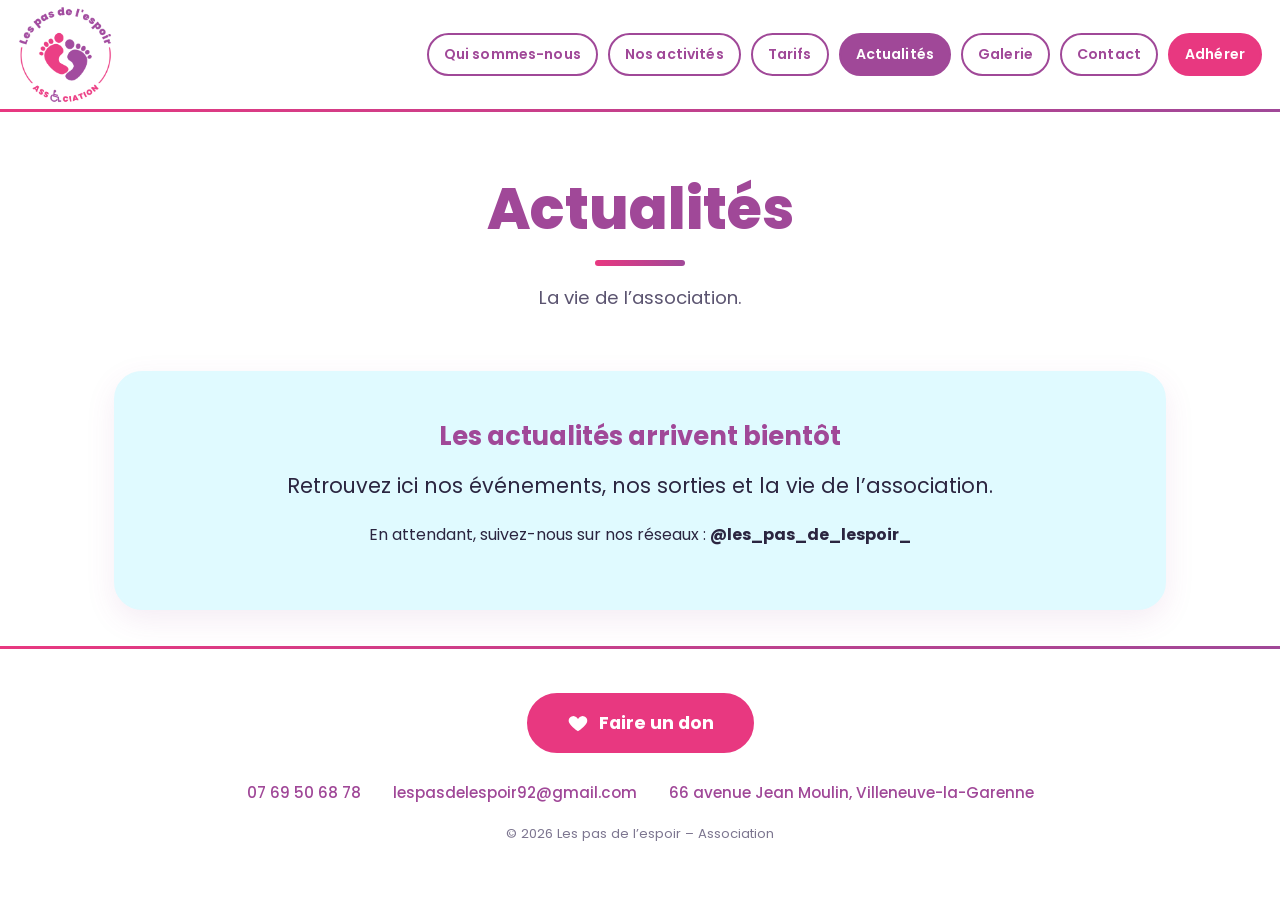
==== actualites.html @ 77294326 "Add files via upload" ====
<!DOCTYPE html>
<html lang="fr">
<head>
  <meta charset="UTF-8">
  <meta name="viewport" content="width=device-width, initial-scale=1">
  <title>Actualités – Les pas de l'espoir</title>
  <meta name="description" content="Les actualités et événements de l'association Les pas de l'espoir.">
  <link rel="icon" type="image/png" href="images/favicon.png">
  <link rel="preconnect" href="https://fonts.googleapis.com">
  <link rel="preconnect" href="https://fonts.gstatic.com" crossorigin>
  <link href="https://fonts.googleapis.com/css2?family=Poppins:wght@400;500;600;700;800&display=swap" rel="stylesheet">
  <link rel="stylesheet" href="style.css?v=3">
  <script src="script.js?v=3" defer></script>
</head>
<body>
  <a class="skip-link" href="#contenu">Aller au contenu</a>

  <!-- En-tête (généré par script.js, identique sur toutes les pages) -->
  <header id="site-header" class="site-header"></header>

  <main id="contenu">
    <section class="page-title">
      <h1>Actualités</h1>
      <p>La vie de l’association.</p>
    </section>

    <section class="section">
      <div class="card card-lead">
        <h2>Les actualités arrivent bientôt</h2>
        <p class="lead">Retrouvez ici nos événements, nos sorties et la vie de l’association.</p>
        <p>En attendant, suivez-nous sur nos réseaux : <strong>@les_pas_de_lespoir_</strong></p>
      </div>

      <!--
        MODÈLE D'ARTICLE – copiez ce bloc (sans les commentaires) dans <div class="grid grid-3"> pour ajouter une actualité :

        <article class="card news">
          <img src="images/nom-de-la-photo.jpg" alt="Description de la photo">
          <time datetime="2026-10-15">15 octobre 2026</time>
          <h3>Titre de l'actualité</h3>
          <p>Texte court de présentation.</p>
        </article>
      -->
      <div class="grid grid-3" id="liste-actualites"></div>
    </section>

  </main>

  <!-- Pied de page (généré par script.js, identique sur toutes les pages) -->
  <footer id="site-footer" class="site-footer"></footer>
</body>
</html>
---- style.css ----
/* =========================================================
   Les pas de l'espoir – feuille de style
   Palette issue du logo et de la feuille de tarifs
   ========================================================= */

:root {
  /* Couleurs du logo */
  --rose:        #E83880;   /* rose du logo */
  --violet:      #A04898;   /* violet du logo */

  /* Couleurs de la feuille de tarifs */
  --rose-doux:   #E575CF;   /* pastilles "Avec adhésion" */
  --bleu-nuit:   #453E8E;   /* illustration */
  --bleu-glace:  #E0FAFF;   /* fond bleu clair */
  --turquoise:   #66C2CE;   /* feuillages */

  --texte:       #2B2540;
  --fond:        #FFFFFF;   /* fond du site : blanc */

  --header-h:    112px;
  --radius:      999px;
  --font:        'Poppins', system-ui, -apple-system, 'Segoe UI', Roboto, sans-serif;
}

*, *::before, *::after { box-sizing: border-box; }

html { scroll-behavior: smooth; }

body {
  margin: 0;
  font-family: var(--font);
  color: var(--texte);
  background: var(--fond);
  -webkit-font-smoothing: antialiased;
}

img, video { display: block; max-width: 100%; }
ul { list-style: none; margin: 0; padding: 0; }
a { color: inherit; text-decoration: none; }

.skip-link {
  position: absolute; left: -9999px; top: 8px;
  background: var(--violet); color: #fff;
  padding: 8px 16px; border-radius: 8px; z-index: 200;
}
.skip-link:focus { left: 8px; }

/* ---------- En-tête ---------- */

.site-header {
  position: sticky; top: 0; z-index: 100;
  height: var(--header-h);
  background: var(--fond);
  border-bottom: 3px solid transparent;
  border-image: linear-gradient(90deg, var(--rose), var(--violet)) 1;
}

.header-inner {
  height: 100%;
  max-width: 1400px;
  margin: 0 auto;
  padding: 0 28px;
  display: flex;
  align-items: center;
  justify-content: space-between;
  gap: 24px;
}

.logo { flex: 0 0 auto; height: 100%; display: flex; align-items: center; padding: 6px 0; }
.logo img {
  height: 100%;
  width: auto;
  transition: transform .3s ease;
}
.logo:hover img, .logo:focus-visible img { transform: scale(1.06) rotate(-2deg); }

/* ---------- Menu ---------- */

.main-nav ul { display: flex; align-items: center; gap: 10px; flex-wrap: wrap; justify-content: flex-end; }

.btn {
  display: inline-block;
  padding: 11px 22px;
  border-radius: var(--radius);
  border: 2px solid var(--violet);
  color: var(--violet);
  background: #fff;
  font-weight: 600;
  font-size: .95rem;
  letter-spacing: .01em;
  white-space: nowrap;
  transition: background .25s, color .25s, border-color .25s, transform .25s, box-shadow .25s;
}
.btn:hover, .btn:focus-visible {
  background: var(--violet);
  color: #fff;
  transform: translateY(-2px);
  box-shadow: 0 6px 16px rgba(160, 72, 152, .28);
}
.btn[aria-current="page"] { background: var(--violet); color: #fff; }

/* Bouton mis en avant : Adhérer */
.btn-accent {
  background: var(--rose);
  border-color: var(--rose);
  color: #fff;
}
.btn-accent:hover, .btn-accent:focus-visible {
  background: #cf2a6c;
  border-color: #cf2a6c;
  box-shadow: 0 6px 16px rgba(232, 56, 128, .35);
}

:focus-visible { outline: 3px solid var(--rose-doux); outline-offset: 3px; }

/* Bouton burger (mobile) */
.menu-toggle {
  display: none;
  width: 48px; height: 48px;
  border: 2px solid var(--violet);
  border-radius: 50%;
  background: #fff;
  cursor: pointer;
  padding: 0;
  flex-direction: column;
  align-items: center;
  justify-content: center;
  gap: 5px;
}
.menu-toggle span {
  display: block; width: 20px; height: 2.5px;
  background: var(--violet); border-radius: 2px;
  transition: transform .3s, opacity .3s;
}
.menu-toggle[aria-expanded="true"] span:nth-child(1) { transform: translateY(7.5px) rotate(45deg); }
.menu-toggle[aria-expanded="true"] span:nth-child(2) { opacity: 0; }
.menu-toggle[aria-expanded="true"] span:nth-child(3) { transform: translateY(-7.5px) rotate(-45deg); }

/* ---------- Vidéo plein écran ---------- */

.hero {
  position: relative;
  width: 100%;
  height: clamp(260px, 50vh, 500px);       /* bannière réduite */
  height: clamp(260px, 50svh, 500px);
  overflow: hidden;
  background: #7a1a6a;           /* couleur proche de la vidéo pendant le chargement */
}

.hero video {
  position: absolute; inset: 0;
  width: 100%; height: 100%;
  object-fit: cover;             /* remplit tout l'écran, logo centré toujours visible */
  object-position: center;
}

/* Bouton son on/off */
.sound-btn {
  position: absolute;
  right: 24px; bottom: 24px;
  display: inline-flex; align-items: center; gap: 10px;
  padding: 12px 20px 12px 16px;
  border: 2px solid rgba(255,255,255,.9);
  border-radius: var(--radius);
  background: rgba(43, 37, 64, .55);
  -webkit-backdrop-filter: blur(8px);
  backdrop-filter: blur(8px);
  color: #fff;
  font: 600 .95rem var(--font);
  cursor: pointer;
  transition: background .25s, transform .25s;
}
.sound-btn:hover, .sound-btn:focus-visible { background: var(--rose); transform: scale(1.05); }
.sound-btn[aria-pressed="true"] { background: var(--rose); }

.sound-btn .icon { width: 24px; height: 24px; fill: currentColor; flex: 0 0 auto; }
.sound-btn .icon-on { display: none; }
.sound-btn[aria-pressed="true"] .icon-on  { display: block; }
.sound-btn[aria-pressed="true"] .icon-off { display: none; }

/* ---------- Phrase d'accroche ---------- */

.intro {
  max-width: 1100px;
  margin: 0 auto;
  padding: 64px 24px 80px;
  text-align: center;
}

.slogan {
  margin: 0 0 44px;
  font-weight: 800;
  font-size: clamp(2rem, 5.2vw, 4rem);
  line-height: 1.2;
  letter-spacing: -.01em;
  color: var(--violet);
}
.slogan span { color: var(--rose); }

.btn-big { padding: 16px 48px; font-size: 1.15rem; }

/* ---------- Pied de page ---------- */

.site-footer {
  background: #fff;
  border-top: 3px solid transparent;
  border-image: linear-gradient(90deg, var(--rose), var(--violet)) 1;
  padding: 44px 24px 28px;
  text-align: center;
}

.footer-inner { max-width: 1100px; margin: 0 auto; }

.btn-don {
  display: inline-flex; align-items: center; gap: 10px;
  padding: 15px 38px;
  border-radius: var(--radius);
  border: 2px solid var(--rose);
  background: var(--rose);
  color: #fff;
  font-weight: 700;
  font-size: 1.1rem;
  transition: background .25s, transform .25s, box-shadow .25s;
}
.btn-don svg { width: 22px; height: 22px; fill: currentColor; }
.btn-don:hover, .btn-don:focus-visible {
  background: #cf2a6c; border-color: #cf2a6c;
  transform: translateY(-2px);
  box-shadow: 0 8px 20px rgba(232, 56, 128, .35);
}

.footer-contact {
  margin: 28px 0 0;
  display: flex; flex-wrap: wrap; justify-content: center; gap: 8px 32px;
  font-size: .95rem; color: var(--violet); font-weight: 500;
}
.footer-contact a:hover { color: var(--rose); }

.footer-copy { margin: 20px 0 0; font-size: .82rem; color: #7d7690; }

/* ---------- Pages intérieures ---------- */

.btn-accent[aria-current="page"] { background: #cf2a6c; border-color: #cf2a6c; }

.page-title {
  text-align: center;
  padding: 64px 24px 24px;
  max-width: 900px; margin: 0 auto;
}
.page-title h1 {
  margin: 0 0 14px;
  font-size: clamp(2.2rem, 5vw, 3.6rem);
  font-weight: 800;
  line-height: 1.15;
  color: var(--violet);
}
.page-title h1::after {
  content: ""; display: block;
  width: 90px; height: 6px; border-radius: 6px;
  margin: 18px auto 0;
  background: linear-gradient(90deg, var(--rose), var(--violet));
}
.page-title p { margin: 18px 0 0; font-size: 1.15rem; color: #5b5470; }

.section { max-width: 1100px; margin: 0 auto; padding: 36px 24px; }
.section-title {
  margin: 0 0 28px; text-align: center;
  font-size: clamp(1.6rem, 3.2vw, 2.2rem); font-weight: 700; color: var(--rose);
}

.center { text-align: center; margin-top: 32px; }
.center .btn { margin: 6px; }

.grid { display: grid; gap: 24px; }
.grid-2 { grid-template-columns: repeat(2, 1fr); }
.grid-3 { grid-template-columns: repeat(3, 1fr); }
.grid-4 { grid-template-columns: repeat(4, 1fr); }
.align-center { align-items: center; }

.card {
  background: #fff;
  border: 2px solid var(--bleu-glace);
  border-radius: 28px;
  padding: 30px 28px;
  box-shadow: 0 10px 30px rgba(160, 72, 152, .10);
}
.card h2, .card h3 { margin: 0 0 12px; color: var(--violet); font-weight: 700; }
.card h2 { font-size: 1.6rem; }
.card h3 { font-size: 1.25rem; }
.card p { margin: 0 0 16px; line-height: 1.65; }
.card .btn { margin-top: 4px; }

.card-lead { text-align: center; background: var(--bleu-glace); border-color: var(--bleu-glace); padding: 44px 32px; }
.card-lead .lead { font-size: 1.3rem; line-height: 1.7; max-width: 760px; margin: 0 auto 18px; }
.quote { font-size: clamp(1.3rem, 2.6vw, 1.8rem); font-weight: 700; color: var(--violet); margin: 24px 0 0 !important; }
.quote span { color: var(--rose); }

.inline-link { color: var(--violet); font-weight: 600; text-decoration: underline; }
.inline-link:hover { color: var(--rose); }

/* Cadres cliquables */
.link-card {
  display: flex; flex-direction: column;
  color: inherit;
  border-color: var(--rose-doux);
  transition: transform .25s, box-shadow .25s, border-color .25s;
}
.link-card:hover, .link-card:focus-visible {
  transform: translateY(-6px);
  border-color: var(--rose);
  box-shadow: 0 16px 36px rgba(232, 56, 128, .22);
}
.link-card .link-more { margin-top: auto; font-weight: 700; color: var(--rose); }
.link-card:hover h3 { color: var(--rose); }

.tile { text-align: center; padding: 34px 18px; }
.tile h3 { margin: 0; font-size: 1.2rem; }
.grid-4 .tile:nth-child(odd)  { border-color: var(--rose-doux); }
.grid-4 .tile:nth-child(even) { border-color: #cfa6cb; }

/* Pôles */
.pole h2 { font-size: 1.7rem; margin-bottom: 20px; }
.pole-rose  { border-color: var(--rose-doux); }
.pole-rose h2  { color: var(--rose); }
.pole-violet { border-color: #cfa6cb; }
.checklist { list-style: none; margin: 0 0 18px; padding: 0; }
.checklist li { position: relative; padding: 11px 0 11px 34px; border-bottom: 1px solid #eee4f0; line-height: 1.5; }
.checklist li:last-child { border-bottom: 0; }
.checklist li::before {
  content: ""; position: absolute; left: 4px; top: 50%; width: 16px; height: 16px; transform: translateY(-50%);
  background: var(--rose); border-radius: 50% 50% 50% 0; rotate: -45deg;
}
.pole-violet .checklist li::before { background: var(--violet); }

/* Tarifs */
.tarif-wrap { max-width: 900px; }
.tarif-block { position: relative; margin-bottom: 44px; padding: 70px 36px 18px; background: var(--bleu-glace); border-radius: 32px; }
.pill-label {
  position: absolute; top: 0; left: 0; margin: 0;
  padding: 18px 40px; border-radius: 0 0 32px 0;
  background: var(--rose-doux); color: #fff;
  border-top-left-radius: 32px;
  font-size: 1rem; font-weight: 600; letter-spacing: .18em; text-transform: uppercase;
}
.tarif-list { list-style: none; margin: 0; padding: 8px 28px; background: #fff; border-radius: 24px; }
.tarif-list li {
  display: flex; justify-content: space-between; align-items: baseline; gap: 20px;
  padding: 18px 0; border-bottom: 1.5px solid #c9a58f;
}
.tarif-list li:last-child { border-bottom: 0; }
.t-name { font-size: 1.05rem; }
.t-price { font-weight: 700; text-align: right; color: var(--violet); }
.t-price small { font-weight: 500; font-style: italic; color: var(--texte); font-size: .9rem; }
.note { text-align: center; font-style: italic; color: #5b5470; }

/* Adhérer */
.price-card { text-align: center; background: linear-gradient(135deg, var(--rose), var(--violet)); border: 0; color: #fff; padding: 54px 24px; }
.price-label { text-transform: uppercase; letter-spacing: .18em; font-weight: 600; margin: 0 0 10px !important; }
.price { font-size: clamp(3rem, 7vw, 5rem); font-weight: 800; line-height: 1; margin: 0 !important; }
.price small { font-size: 1.4rem; font-weight: 500; }

/* Contact */
.contact-card { text-align: center; }
.big-link { font-weight: 700; color: var(--violet); overflow-wrap: anywhere; font-size: .95rem; }
.big-link:hover { color: var(--rose); }

/* Actualités */
.news img { border-radius: 18px; margin-bottom: 14px; width: 100%; }
.news time { font-size: .85rem; color: var(--rose); font-weight: 600; }
#liste-actualites:empty { display: none; }

/* ---------- Pôles d'activités ---------- */

.grid-poles { display: grid; grid-template-columns: repeat(3, minmax(0, 1fr)); gap: 24px; align-items: stretch; }
.pole-head { display: flex; align-items: center; gap: 14px; margin-bottom: 18px; }
.pole-head h2 { margin: 0; font-size: 1.35rem; line-height: 1.3; }
.puzzle { width: 54px; height: 54px; flex: 0 0 auto; }

.pole-teal   { border-color: #66C2CE; }
.pole-teal   .puzzle { fill: #66C2CE; }  .pole-teal   h2 { color: #2E8F9C; }  .pole-teal   .checklist li::before { background: #66C2CE; }
.pole-navy   { border-color: #453E8E; }
.pole-navy   .puzzle { fill: #453E8E; }  .pole-navy   h2 { color: #453E8E; }  .pole-navy   .checklist li::before { background: #453E8E; }
.pole-pink   { border-color: #E575CF; }
.pole-pink   .puzzle { fill: #E575CF; }  .pole-pink   h2 { color: #C24FAA; }  .pole-pink   .checklist li::before { background: #E575CF; }

/* ---------- Réseaux sociaux et carte ---------- */

.social-card { text-align: center; display: flex; flex-direction: column; align-items: center; }
.social-icon {
  width: 60px; height: 60px; border-radius: 50%;
  display: grid; place-items: center; color: #fff; margin-bottom: 10px;
  background: linear-gradient(135deg, var(--rose), var(--violet));
}
.social-icon svg { width: 30px; height: 30px; }
.social-fb .social-icon { background: var(--bleu-nuit); }
.social-tt .social-icon { background: #2B2540; }
.social-card h3 { margin-bottom: 4px; }
.social-card .handle { margin: 0 0 14px; color: #5b5470; font-size: .95rem; word-break: break-word; }
.qr { width: 180px; height: 180px; margin: 0 auto 18px; border: 2px solid var(--bleu-glace); border-radius: 16px; padding: 6px; background: #fff; }

.map { height: 420px; border-radius: 28px; overflow: hidden; border: 2px solid var(--bleu-glace); box-shadow: 0 10px 30px rgba(160, 72, 152, .10); z-index: 1; }
.map-fallback { padding: 40px 24px; text-align: center; }
.gmap { position: relative; }
.gmap iframe { position: absolute; inset: 0; width: 100%; height: 100%; border: 0; }
.gmap-logo {                               /* logo posé sur le repère rouge de Google */
  position: absolute; left: 50%; top: calc(50% - 16px); transform: translate(-50%, -50%);
  width: 84px; height: 84px; z-index: 2; pointer-events: none;
  background: #fff; border: 4px solid var(--rose); border-radius: 50%;
  box-shadow: 0 8px 20px rgba(0,0,0,.35);
  display: grid; place-items: center;
}
.gmap-logo img { width: 72px; height: 72px; object-fit: contain; }
.gmap-link { position: absolute; inset: 0; z-index: 3; cursor: pointer; }
.gmap-link:focus-visible { outline: 4px solid var(--rose); outline-offset: -4px; }
@media (max-width: 520px) { .gmap-logo { width: 68px; height: 68px; } .gmap-logo img { width: 58px; height: 58px; } }
.logo-pin { background: none; border: 0; }
.logo-pin span {
  display: block; width: 72px; height: 86px; position: relative;
}
.logo-pin span::before {            /* pointe du repère */
  content: ""; position: absolute; left: 50%; bottom: 0; width: 18px; height: 18px;
  background: var(--rose); transform: translateX(-50%) rotate(45deg); border-radius: 0 0 4px 0;
}
.logo-pin img {
  position: relative; width: 72px; height: 72px; object-fit: contain; z-index: 1;
  background: #fff; border: 3px solid var(--rose); border-radius: 50%; padding: 3px;
  box-shadow: 0 6px 14px rgba(0,0,0,.3);
}

/* ---------- Galerie ---------- */

.gallery { display: grid; grid-template-columns: repeat(auto-fill, minmax(240px, 1fr)); gap: 16px; }
.gallery-item { padding: 0; border: 0; background: none; cursor: zoom-in; border-radius: 20px; overflow: hidden; aspect-ratio: 4 / 3; }
.gallery-item img { width: 100%; height: 100%; object-fit: cover; transition: transform .35s; }
.gallery-item:hover img, .gallery-item:focus-visible img { transform: scale(1.06); }

.lightbox { position: fixed; inset: 0; z-index: 300; background: rgba(30, 20, 45, .92); display: flex; align-items: center; justify-content: center; padding: 24px; }
.lightbox[hidden] { display: none; }
.lightbox figure { margin: 0; max-width: min(92vw, 1100px); text-align: center; }
.lightbox img { max-height: 80vh; max-width: 100%; margin: 0 auto; border-radius: 14px; }
.lightbox figcaption { color: #fff; margin-top: 12px; }
.lightbox button { position: absolute; border: 0; background: rgba(255,255,255,.15); color: #fff; width: 52px; height: 52px; border-radius: 50%; font-size: 2rem; line-height: 1; cursor: pointer; }
.lightbox button:hover { background: var(--rose); }
.lb-close { top: 18px; right: 18px; }
.lb-prev { left: 18px; top: 50%; transform: translateY(-50%); }
.lb-next { right: 18px; top: 50%; transform: translateY(-50%); }

/* ---------- Assistant (chatbot) ---------- */

.chat-launcher {
  position: fixed; right: 22px; bottom: 22px; z-index: 150;
  display: inline-flex; align-items: center; gap: 10px;
  padding: 14px 22px 14px 18px; border: 0; border-radius: var(--radius);
  background: linear-gradient(135deg, var(--rose), var(--violet)); color: #fff;
  font: 600 1rem var(--font); cursor: pointer;
  box-shadow: 0 10px 28px rgba(160, 72, 152, .45);
  transition: transform .25s;
}
.chat-launcher:hover, .chat-launcher:focus-visible { transform: translateY(-3px) scale(1.03); }
.chat-launcher svg { width: 26px; height: 26px; fill: currentColor; }

.chat-panel {
  position: fixed; right: 22px; bottom: 22px; z-index: 160;
  width: 380px; max-width: calc(100vw - 24px); height: 560px; max-height: calc(100svh - 40px);
  display: flex; flex-direction: column;
  background: #fff; border-radius: 26px; overflow: hidden;
  box-shadow: 0 20px 60px rgba(43, 37, 64, .35);
  border: 2px solid var(--rose-doux);
}
.chat-panel[hidden] { display: none; }
.chat-head { display: flex; align-items: center; gap: 12px; padding: 14px 16px; background: linear-gradient(135deg, var(--rose), var(--violet)); color: #fff; }
.chat-head img { width: 42px; height: 42px; object-fit: contain; background: #fff; border-radius: 50%; padding: 3px; }
.chat-head div { flex: 1; line-height: 1.25; }
.chat-head strong { display: block; font-size: 1rem; }
.chat-head small { opacity: .9; font-size: .78rem; }
.chat-close { width: 36px; height: 36px; border: 0; border-radius: 50%; background: rgba(255,255,255,.2); color: #fff; font-size: 1.5rem; line-height: 1; cursor: pointer; }
.chat-close:hover { background: rgba(255,255,255,.35); }

.chat-log { flex: 1; overflow-y: auto; padding: 16px; display: flex; flex-direction: column; gap: 10px; background: #fbf8fc; }
.msg { max-width: 88%; padding: 11px 15px; border-radius: 18px; font-size: .94rem; line-height: 1.5; }
.msg a { color: var(--violet); font-weight: 600; text-decoration: underline; }
.msg-bot { align-self: flex-start; background: #fff; border: 1px solid #eadff0; border-bottom-left-radius: 6px; }
.msg-user { align-self: flex-end; background: var(--rose); color: #fff; border-bottom-right-radius: 6px; }
.msg-typing { color: #8a8099; letter-spacing: 3px; }

.chat-chips { display: flex; flex-wrap: wrap; gap: 8px; padding: 10px 14px; border-top: 1px solid #f0e8f4; background: #fff; }
.chip { border: 1.5px solid var(--violet); background: #fff; color: var(--violet); border-radius: var(--radius); padding: 6px 13px; font: 600 .82rem var(--font); cursor: pointer; }
.chip:hover { background: var(--violet); color: #fff; }

.chat-form { display: flex; gap: 8px; padding: 12px 14px 14px; border-top: 1px solid #f0e8f4; background: #fff; }
.chat-form input { flex: 1; min-width: 0; border: 2px solid #e5d9ec; border-radius: var(--radius); padding: 11px 16px; font: 500 .95rem var(--font); }
.chat-form input:focus { outline: none; border-color: var(--rose); }
.chat-form button { border: 0; border-radius: var(--radius); padding: 0 20px; background: var(--rose); color: #fff; font: 700 .95rem var(--font); cursor: pointer; }
.chat-form button:hover { background: #cf2a6c; }

@media (max-width: 520px) {
  .chat-launcher span { display: none; }
  .chat-launcher { padding: 15px; }
  .chat-panel { right: 8px; bottom: 8px; width: calc(100vw - 16px); height: calc(100svh - 16px); max-height: 640px; }
}

/* ---------- Tablette / mobile ---------- */

@media (max-width: 1300px) {
  .btn { padding: 9px 15px; font-size: .88rem; }
  .header-inner { padding: 0 18px; }
}

@media (max-width: 1000px) {
  .grid-poles { grid-template-columns: 1fr; }
}

@media (max-width: 900px) {
  .grid-2, .grid-3 { grid-template-columns: 1fr; }
  .grid-4 { grid-template-columns: repeat(2, 1fr); }
  .tarif-block { padding: 64px 14px 14px; }
  .pill-label { padding: 16px 22px; font-size: .8rem; letter-spacing: .1em; right: 24px; border-radius: 32px 0 32px 0; }
  .tarif-list { padding: 6px 16px; }
  .tarif-list li { flex-direction: column; gap: 4px; align-items: flex-start; }
  .t-price { text-align: left; }
  .center .btn { display: block; max-width: 420px; margin: 10px auto; text-align: center; }
}

@media (max-width: 1160px) {
  :root { --header-h: 84px; }

  .menu-toggle { display: flex; }

  .main-nav {
    position: absolute;
    top: 100%; left: 0; right: 0;
    background: #fff;
    padding: 18px 20px 24px;
    box-shadow: 0 14px 24px rgba(43, 37, 64, .15);
    border-bottom: 3px solid var(--rose);
    display: none;
  }
  .main-nav.open { display: block; }
  .main-nav ul { flex-direction: column; align-items: stretch; gap: 10px; }
  .main-nav .btn { display: block; text-align: center; padding: 13px 18px; font-size: 1rem; }

  .sound-btn { right: 14px; bottom: 14px; padding: 11px 16px 11px 13px; font-size: .88rem; }
}

@media (prefers-reduced-motion: reduce) {
  * { transition: none !important; scroll-behavior: auto !important; }
}
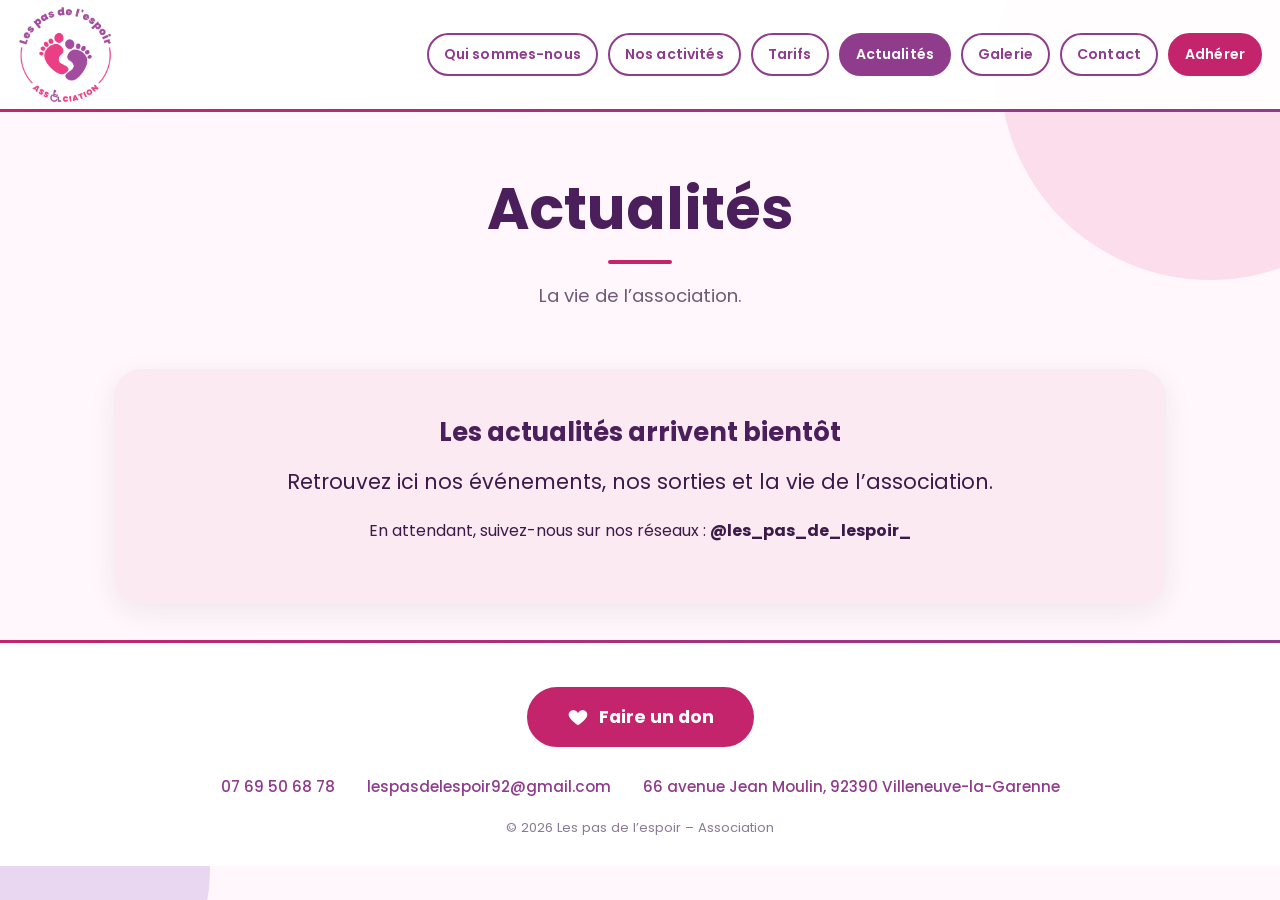
==== commit e9195954: "Mise à jour 2026-2027 : 4 pôles, nouveaux tarifs, page Qui sommes-nous et charte du dépliant Co-Auth" ====
--- a/actualites.html
+++ b/actualites.html
@@ -9,8 +9,8 @@
   <link rel="preconnect" href="https://fonts.googleapis.com">
   <link rel="preconnect" href="https://fonts.gstatic.com" crossorigin>
   <link href="https://fonts.googleapis.com/css2?family=Poppins:wght@400;500;600;700;800&display=swap" rel="stylesheet">
-  <link rel="stylesheet" href="style.css?v=3">
-  <script src="script.js?v=3" defer></script>
+  <link rel="stylesheet" href="style.css?v=4">
+  <script src="script.js?v=4" defer></script>
 </head>
 <body>
   <a class="skip-link" href="#contenu">Aller au contenu</a>
--- a/style.css
+++ b/style.css
@@ -4,18 +4,23 @@
    ========================================================= */
 
 :root {
-  /* Couleurs du logo */
-  --rose:        #E83880;   /* rose du logo */
-  --violet:      #A04898;   /* violet du logo */
-
-  /* Couleurs de la feuille de tarifs */
-  --rose-doux:   #E575CF;   /* pastilles "Avec adhésion" */
-  --bleu-nuit:   #453E8E;   /* illustration */
-  --bleu-glace:  #E0FAFF;   /* fond bleu clair */
-  --turquoise:   #66C2CE;   /* feuillages */
-
-  --texte:       #2B2540;
-  --fond:        #FFFFFF;   /* fond du site : blanc */
+  /* Charte du dépliant et de la grille tarifaire 2026-2027 */
+  --rose:        #C4246C;   /* rose framboise (Pôle 01, « Avec adhésion », contact) */
+  --violet:      #8F3C8C;   /* prune (Pôle 02, « Sans adhésion ») */
+  --violet-fonce:#6B2D78;   /* violet (Pôle 03, « Location ») */
+  --bordeaux:    #8C1F56;   /* Pôle 04 */
+  --prune:       #4A1F5C;   /* titres et prix */
+
+  --rose-doux:   #D46093;   /* fin du dégradé rose */
+  --rose-pale:   #FCDDEB;   /* cercles décoratifs */
+  --lavande:     #E9D6F0;   /* cercles décoratifs */
+  --bleu-glace:  #FBEAF2;   /* fonds doux (ancien nom conservé) */
+  --bleu-nuit:   #6B2D78;   /* ancien nom conservé */
+  --turquoise:   #8F3C8C;   /* ancien nom conservé */
+  --trait:       #F0E3EE;   /* séparateurs */
+
+  --texte:       #3B1A49;
+  --fond:        #FFF7FB;   /* fond rose très pâle des documents */
 
   --header-h:    112px;
   --radius:      999px;
@@ -95,7 +100,7 @@
   background: var(--violet);
   color: #fff;
   transform: translateY(-2px);
-  box-shadow: 0 6px 16px rgba(160, 72, 152, .28);
+  box-shadow: 0 6px 16px rgba(74, 31, 92, .28);
 }
 .btn[aria-current="page"] { background: var(--violet); color: #fff; }
 
@@ -106,9 +111,9 @@
   color: #fff;
 }
 .btn-accent:hover, .btn-accent:focus-visible {
-  background: #cf2a6c;
-  border-color: #cf2a6c;
-  box-shadow: 0 6px 16px rgba(232, 56, 128, .35);
+  background: #A01D58;
+  border-color: #A01D58;
+  box-shadow: 0 6px 16px rgba(196, 36, 108, .35);
 }
 
 :focus-visible { outline: 3px solid var(--rose-doux); outline-offset: 3px; }
@@ -224,9 +229,9 @@
 }
 .btn-don svg { width: 22px; height: 22px; fill: currentColor; }
 .btn-don:hover, .btn-don:focus-visible {
-  background: #cf2a6c; border-color: #cf2a6c;
+  background: #A01D58; border-color: #A01D58;
   transform: translateY(-2px);
-  box-shadow: 0 8px 20px rgba(232, 56, 128, .35);
+  box-shadow: 0 8px 20px rgba(196, 36, 108, .35);
 }
 
 .footer-contact {
@@ -236,11 +241,11 @@
 }
 .footer-contact a:hover { color: var(--rose); }
 
-.footer-copy { margin: 20px 0 0; font-size: .82rem; color: #7d7690; }
+.footer-copy { margin: 20px 0 0; font-size: .82rem; color: #8A7A93; }
 
 /* ---------- Pages intérieures ---------- */
 
-.btn-accent[aria-current="page"] { background: #cf2a6c; border-color: #cf2a6c; }
+.btn-accent[aria-current="page"] { background: #A01D58; border-color: #A01D58; }
 
 .page-title {
   text-align: center;
@@ -260,7 +265,7 @@
   margin: 18px auto 0;
   background: linear-gradient(90deg, var(--rose), var(--violet));
 }
-.page-title p { margin: 18px 0 0; font-size: 1.15rem; color: #5b5470; }
+.page-title p { margin: 18px 0 0; font-size: 1.15rem; color: #6E5A78; }
 
 .section { max-width: 1100px; margin: 0 auto; padding: 36px 24px; }
 .section-title {
@@ -282,7 +287,7 @@
   border: 2px solid var(--bleu-glace);
   border-radius: 28px;
   padding: 30px 28px;
-  box-shadow: 0 10px 30px rgba(160, 72, 152, .10);
+  box-shadow: 0 10px 30px rgba(74, 31, 92, .10);
 }
 .card h2, .card h3 { margin: 0 0 12px; color: var(--violet); font-weight: 700; }
 .card h2 { font-size: 1.6rem; }
@@ -308,7 +313,7 @@
 .link-card:hover, .link-card:focus-visible {
   transform: translateY(-6px);
   border-color: var(--rose);
-  box-shadow: 0 16px 36px rgba(232, 56, 128, .22);
+  box-shadow: 0 16px 36px rgba(196, 36, 108, .22);
 }
 .link-card .link-more { margin-top: auto; font-weight: 700; color: var(--rose); }
 .link-card:hover h3 { color: var(--rose); }
@@ -351,7 +356,7 @@
 .t-name { font-size: 1.05rem; }
 .t-price { font-weight: 700; text-align: right; color: var(--violet); }
 .t-price small { font-weight: 500; font-style: italic; color: var(--texte); font-size: .9rem; }
-.note { text-align: center; font-style: italic; color: #5b5470; }
+.note { text-align: center; font-style: italic; color: #6E5A78; }
 
 /* Adhérer */
 .price-card { text-align: center; background: linear-gradient(135deg, var(--rose), var(--violet)); border: 0; color: #fff; padding: 54px 24px; }
@@ -395,10 +400,10 @@
 .social-fb .social-icon { background: var(--bleu-nuit); }
 .social-tt .social-icon { background: #2B2540; }
 .social-card h3 { margin-bottom: 4px; }
-.social-card .handle { margin: 0 0 14px; color: #5b5470; font-size: .95rem; word-break: break-word; }
+.social-card .handle { margin: 0 0 14px; color: #6E5A78; font-size: .95rem; word-break: break-word; }
 .qr { width: 180px; height: 180px; margin: 0 auto 18px; border: 2px solid var(--bleu-glace); border-radius: 16px; padding: 6px; background: #fff; }
 
-.map { height: 420px; border-radius: 28px; overflow: hidden; border: 2px solid var(--bleu-glace); box-shadow: 0 10px 30px rgba(160, 72, 152, .10); z-index: 1; }
+.map { height: 420px; border-radius: 28px; overflow: hidden; border: 2px solid var(--bleu-glace); box-shadow: 0 10px 30px rgba(74, 31, 92, .10); z-index: 1; }
 .map-fallback { padding: 40px 24px; text-align: center; }
 .gmap { position: relative; }
 .gmap iframe { position: absolute; inset: 0; width: 100%; height: 100%; border: 0; }
@@ -453,7 +458,7 @@
   padding: 14px 22px 14px 18px; border: 0; border-radius: var(--radius);
   background: linear-gradient(135deg, var(--rose), var(--violet)); color: #fff;
   font: 600 1rem var(--font); cursor: pointer;
-  box-shadow: 0 10px 28px rgba(160, 72, 152, .45);
+  box-shadow: 0 10px 28px rgba(74, 31, 92, .45);
   transition: transform .25s;
 }
 .chat-launcher:hover, .chat-launcher:focus-visible { transform: translateY(-3px) scale(1.03); }
@@ -491,7 +496,7 @@
 .chat-form input { flex: 1; min-width: 0; border: 2px solid #e5d9ec; border-radius: var(--radius); padding: 11px 16px; font: 500 .95rem var(--font); }
 .chat-form input:focus { outline: none; border-color: var(--rose); }
 .chat-form button { border: 0; border-radius: var(--radius); padding: 0 20px; background: var(--rose); color: #fff; font: 700 .95rem var(--font); cursor: pointer; }
-.chat-form button:hover { background: #cf2a6c; }
+.chat-form button:hover { background: #A01D58; }
 
 @media (max-width: 520px) {
   .chat-launcher span { display: none; }
@@ -545,3 +550,105 @@
 @media (prefers-reduced-motion: reduce) {
   * { transition: none !important; scroll-behavior: auto !important; }
 }
+
+/* =========================================================
+   Charte graphique du dépliant et de la grille tarifaire 2026-2027
+   ========================================================= */
+
+/* Fond rose pâle avec les grands cercles pastel des documents */
+body { position: relative; overflow-x: hidden; }
+body::before, body::after {
+  content: ""; position: fixed; z-index: -1; border-radius: 50%; pointer-events: none;
+}
+body::before { width: 420px; height: 420px; top: -140px; right: -140px; background: var(--rose-pale); }
+body::after  { width: 360px; height: 360px; bottom: -150px; left: -150px; background: var(--lavande); }
+.site-header { background: rgba(255, 255, 255, .92); backdrop-filter: blur(6px); }
+
+/* Titres : prune foncé, petit sur-titre en capitales espacées */
+.page-title h1 { color: var(--prune); font-weight: 700; }
+.page-title h1::after { width: 64px; height: 4px; background: var(--rose); margin-left: auto; margin-right: auto; }
+.eyebrow { margin: 0 0 8px; font-size: .85rem; font-weight: 600; letter-spacing: .28em; text-transform: uppercase; color: var(--rose); }
+.slogan { color: var(--prune); }
+.slogan span { color: var(--rose); }
+.section-title { color: var(--prune); }
+.card h2, .card h3 { color: var(--prune); }
+.card { border: 0; box-shadow: 0 8px 28px rgba(74, 31, 92, .08); }
+
+/* Boutons */
+.btn { border-color: var(--violet); color: var(--violet); }
+.btn:hover, .btn:focus-visible, .btn[aria-current="page"] { background: var(--violet); color: #fff; }
+.btn-accent { background: var(--rose); border-color: var(--rose); color: #fff; }
+
+/* Puces rondes comme sur le dépliant */
+.checklist li { border-bottom-color: var(--trait); padding-left: 26px; font-weight: 500; }
+.checklist li::before { width: 10px; height: 10px; left: 4px; border-radius: 50%; rotate: 0deg; background: var(--rose); }
+
+/* ---------- Les 4 pôles ---------- */
+.grid-poles { grid-template-columns: repeat(2, minmax(0, 1fr)); }
+.pole { padding: 0 0 22px; overflow: hidden; border: 0; }
+.pole .puzzle { display: none; }
+.pole-head { display: block; margin: 0 0 14px; padding: 22px 28px 24px; border-radius: 28px 28px 22px 22px; color: #fff; }
+.pole-head h2 { color: #fff !important; font-size: 1.6rem; line-height: 1.15; }
+.pole-num { margin: 0 0 6px !important; font-size: .85rem; font-weight: 500; color: rgba(255,255,255,.9); }
+.pole .checklist, .pole .pole-sub, .pole .pole-note { margin-left: 28px !important; margin-right: 28px !important; }
+.pole-sub { margin-top: 10px !important; margin-bottom: 2px !important; font-size: 1rem !important; }
+.pole-note { padding: 14px 18px; background: var(--bleu-glace); border-radius: 18px; font-size: .95rem; }
+
+.pole-pink    .pole-head { background: linear-gradient(135deg, #C4246C, #D9468A); }
+.pole-violet2 .pole-head { background: linear-gradient(135deg, #8F3C8C, #A5509F); }
+.pole-navy    .pole-head { background: linear-gradient(135deg, #6B2D78, #7E3A8C); }
+.pole-teal    .pole-head { background: linear-gradient(135deg, #8C1F56, #A42A66); }
+.pole-pink    .checklist li::before { background: #C4246C; }
+.pole-violet2 .checklist li::before { background: #8F3C8C; }  .pole-violet2 .pole-sub { color: #8F3C8C; }
+.pole-navy    .checklist li::before { background: #6B2D78; }
+.pole-teal    .checklist li::before { background: #8C1F56; }
+
+/* ---------- Tarifs (comme la grille 2026-2027) ---------- */
+.tarif-wrap { max-width: 1000px; }
+.tarif-block { padding: 28px 32px 22px; background: #fff; border-radius: 28px; box-shadow: 0 8px 28px rgba(74, 31, 92, .08); }
+.tarif-head { display: flex; justify-content: space-between; align-items: center; gap: 16px; margin-bottom: 8px; flex-wrap: wrap; }
+.pill-label {
+  position: static; display: inline-block; margin: 0;
+  padding: 10px 26px; border-radius: 999px;
+  background: linear-gradient(135deg, #C4246C, #D9468A); color: #fff;
+  font-size: .9rem; font-weight: 700; letter-spacing: .18em; text-transform: uppercase;
+}
+.tarif-block:nth-of-type(2) .pill-label { background: linear-gradient(135deg, #8F3C8C, #A5509F); }
+.tarif-block:nth-of-type(3) .pill-label { background: linear-gradient(135deg, #6B2D78, #7E3A8C); }
+.tarif-head-price { margin: 0; font-size: 1.6rem; font-weight: 700; color: var(--prune); }
+.tarif-head-price small { font-size: 1rem; font-weight: 400; }
+.tarif-list { padding: 0; border-radius: 0; background: transparent; }
+.tarif-list li { padding: 11px 0; border-bottom: 1px solid var(--trait); align-items: center; }
+.t-name { font-size: 1rem; }
+.t-price { color: var(--prune); white-space: nowrap; }
+.t-price small { font-style: normal; font-weight: 700; color: var(--prune); font-size: inherit; }
+.tarif-list li.tarif-sub {
+  display: flex; align-items: center; gap: 10px; justify-content: flex-start;
+  padding: 22px 0 6px; border-bottom: 0;
+  font-weight: 700; font-size: 1.05rem; color: var(--violet);
+}
+.tarif-list li.tarif-sub::before { content: ""; width: 11px; height: 11px; border-radius: 50%; background: var(--rose); }
+.tarif-list li.tarif-sub:first-child { padding-top: 10px; }
+.tarif-block .note { text-align: left; font-size: .88rem; margin: 14px 0 0; }
+
+/* Adhérer : carte prix en dégradé rose */
+.price-card { background: linear-gradient(135deg, #C4246C, #8F3C8C); }
+
+/* Qui sommes-nous */
+.about-text strong { color: var(--rose); }
+.values { display: flex; flex-wrap: wrap; justify-content: center; gap: 10px; margin-top: 22px; }
+.values span { padding: 8px 20px; border-radius: 999px; background: #fff; color: var(--violet); font-weight: 600; }
+.join-icon { display: inline-grid; place-items: center; width: 46px; height: 46px; border-radius: 50%; background: #FFE4F3; color: var(--rose); margin-bottom: 12px; }
+.join-icon svg { width: 22px; height: 22px; fill: none; stroke: currentColor; stroke-width: 2; stroke-linecap: round; stroke-linejoin: round; }
+
+@media (max-width: 900px) { .grid-poles { grid-template-columns: 1fr; } }
+@media (max-width: 600px) {
+  .tarif-block { padding: 22px 18px 18px; }
+  .tarif-list li { flex-direction: row; align-items: center; justify-content: space-between; gap: 12px; text-align: left; }
+  .tarif-list li.tarif-sub { justify-content: flex-start; }
+  .t-name { font-size: .92rem; }
+  .t-price { text-align: right; white-space: normal; font-size: .92rem; }
+  .tarif-head-price { font-size: 1.3rem; }
+  body::before { width: 260px; height: 260px; top: -110px; right: -110px; }
+  body::after  { width: 220px; height: 220px; }
+}
